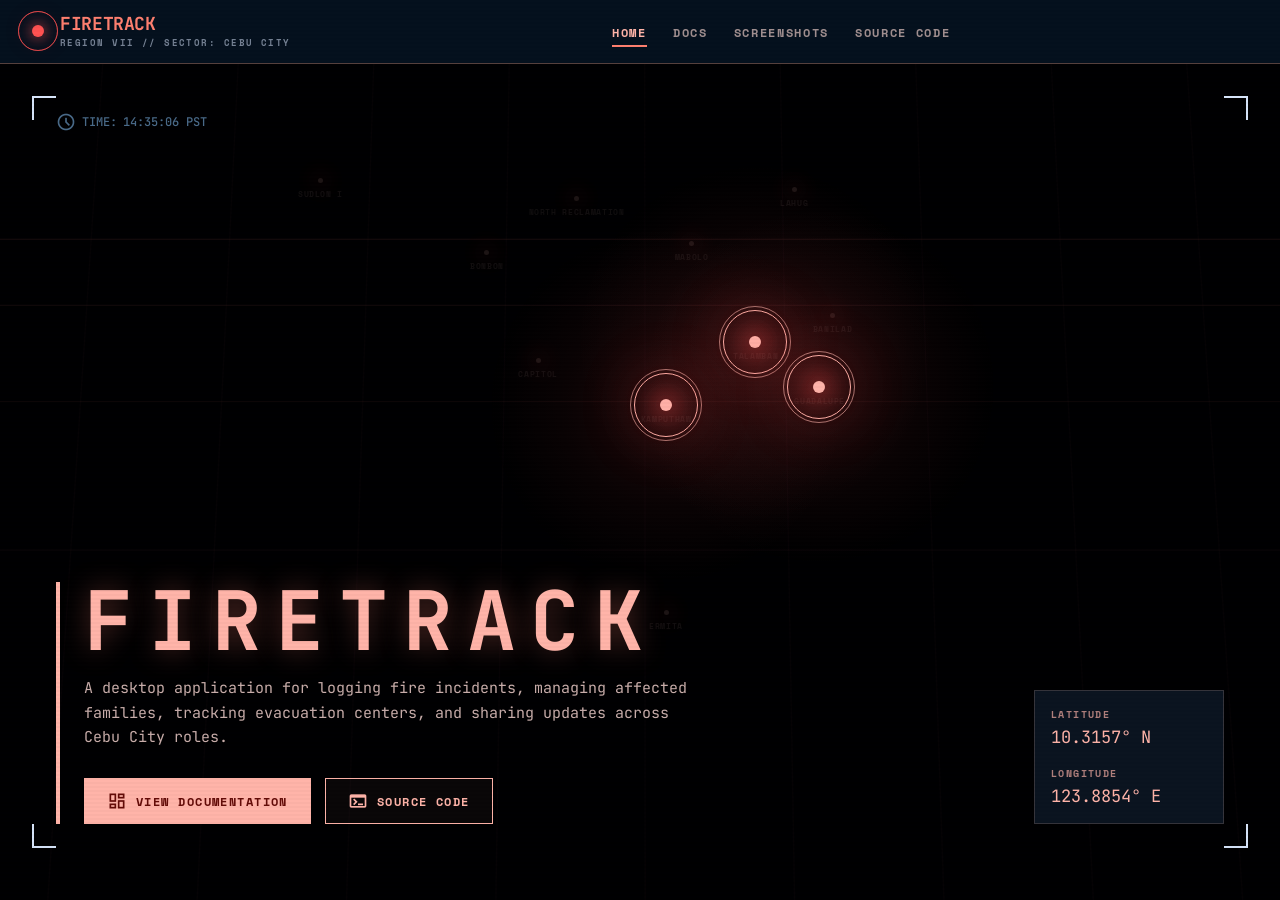
==== firetrackweb/index.html @ b8389106 "Initial commit" ====
<!DOCTYPE html>
<html lang="en" class="dark">
<head>
  <meta charset="UTF-8" />
  <meta name="viewport" content="width=device-width, initial-scale=1.0" />
  <title>FIRETRACK | Cebu-Fire Command</title>
  <link rel="preconnect" href="https://fonts.googleapis.com" />
  <link rel="preconnect" href="https://fonts.gstatic.com" crossorigin />
  <link href="https://fonts.googleapis.com/css2?family=JetBrains+Mono:wght@400;500;600;700&family=Space+Mono:wght@400;700&family=Material+Symbols+Outlined:wght,FILL@100..700,0..1&display=swap" rel="stylesheet" />
  <link rel="stylesheet" href="https://unpkg.com/leaflet@1.9.4/dist/leaflet.css" />
  <link rel="stylesheet" href="styles.css" />
</head>
<body>
  <div class="hud-grid" aria-hidden="true"></div>
  <div class="scan-texture" aria-hidden="true"></div>

  <header class="topbar">
    <a class="brand" href="#home" data-route="home" aria-label="FireTrack home">
      <span class="brand-mark" aria-hidden="true"></span>
      <span>
        <strong>FIRETRACK</strong>
        <small>REGION VII // SECTOR: CEBU CITY</small>
      </span>
    </a>

    <nav class="site-nav" aria-label="Primary navigation">
      <a href="#home" data-route="home">Home</a>
      <a href="#docs" data-route="docs">Docs</a>
      <a href="#screenshots" data-route="screenshots">Screenshots</a>
      <a href="#source" data-route="source">Source Code</a>
    </nav>

  </header>

  <main id="app" class="app-shell">
    <section id="home" class="page page-home" data-page="home" aria-labelledby="home-title">
      <div id="cebu-map" class="map-backdrop" aria-hidden="true"></div>
      <div class="map-wash" aria-hidden="true"></div>
      <div class="perspective-lines" aria-hidden="true"></div>

      <div class="corner-frame" aria-hidden="true">
        <span></span><span></span><span></span><span></span>
      </div>

      <div class="clock-panel">
        <p><span class="material-symbols-outlined">schedule</span> TIME: <span id="clock">--:--:-- PST</span></p>
      </div>

      <div class="coord-panel">
        <dl>
          <div><dt>Latitude</dt><dd>10.3157&deg; N</dd></div>
          <div><dt>Longitude</dt><dd>123.8854&deg; E</dd></div>
        </dl>
      </div>

      <div class="barangay-orbs" aria-hidden="true"></div>
      <div class="incident-orbs" aria-hidden="true"></div>

      <div class="home-copy">
        <h1 id="home-title">FIRETRACK</h1>
        <p>A desktop application for logging fire incidents, managing affected families, tracking evacuation centers, and sharing updates across Cebu City roles.</p>
        <div class="hero-actions">
          <a href="#docs" data-route="docs" class="primary-action"><span class="material-symbols-outlined">dashboard</span> View Documentation</a>
          <a href="#source" data-route="source" class="secondary-action"><span class="material-symbols-outlined">terminal</span> Source Code</a>
        </div>
      </div>
    </section>

    <section id="docs" class="page page-panel" data-page="docs" aria-labelledby="docs-title" hidden>
      <aside class="side-rail">
        <a href="#overview" class="docs-jump active">Project Overview</a>
        <a href="#getting-started" class="docs-jump">Getting Started</a>
        <a href="#architecture" class="docs-jump">Architecture</a>
        <a href="#diagrams" class="docs-jump">Diagrams</a>
        <a href="#how-things-work" class="docs-jump">How Things Work</a>
        <a href="#repositories" class="docs-jump">Repositories &amp; Services</a>
        <a href="#patterns" class="docs-jump">Programming Patterns</a>
        <a href="#database" class="docs-jump">Database Schema</a>
        <a href="#external-services" class="docs-jump">External Services</a>
        <a href="#roles" class="docs-jump">User Roles</a>
      </aside>

      <div class="content-scroll">
        <header class="page-title">
          <h2 id="docs-title">FireTrack System Docs</h2>
          <p>Developer documentation for the FireTrack desktop application, including setup, architecture, data flow, repositories, database tables, and user roles.</p>
        </header>

        <section class="doc-section" id="overview">
          <div class="section-label"><h3>01. Project Overview</h3></div>
          <div class="doc-copy">
            <p>FireTrack is a C# object-oriented desktop application built with WinUI 3 for fire incident management in Cebu City, Philippines.</p>
            <p>The project addresses three main problems: there is no centralized system for logging and tracking fire incidents across Cebu City barangays, relief distribution to affected families is difficult to coordinate across agencies, and BFP, DSWD, Barangay officials, and Citizens need one shared platform during an active fire emergency.</p>
            <p>FireTrack solves this by giving each operator type (BFP, DSWD, Barangay, Citizen, and Super Admin) its own role-specific dashboard and access controls. BFP logs fires and updates incident status, DSWD records affected families and relief distribution, Barangay users manage evacuation centers, and Citizens can report fires or message DSWD. All roles work from the same MySQL database.</p>
          </div>
        </section>

        <section class="doc-section" id="getting-started">
          <div class="section-label"><h3>02. Getting Started</h3></div>
          <div class="two-grid">
            <article class="doc-card">
              <h4>Prerequisites</h4>
              <ul>
                <li>Windows 10 or later, build 19041+</li>
                <li>Visual Studio 2022 with the Windows App SDK workload</li>
                <li>MySQL 8 running on localhost:3306 with user root and no password</li>
                <li>.NET 8 SDK</li>
              </ul>
            </article>
            <article class="doc-card">
              <h4>Setup</h4>
              <ol>
                <li>Clone or open the solution in Visual Studio.</li>
                <li>The MySQL database named <code>firetrack</code> is created automatically on first launch. No manual setup is needed.</li>
                <li>Build with <code>dotnet build -r win-x64</code>. Do not use plain <code>dotnet build</code>; it will fail.</li>
                <li>Run with Ctrl+F5 inside Visual Studio. Do not use F5 because it hangs with WebView2 and multiple windows.</li>
              </ol>
            </article>
          </div>
          <div class="doc-card login-card">
            <h4>Default Login</h4>
            <dl class="key-values">
              <div><dt>Email</dt><dd><code>admin@firetrack.com</code></dd></div>
              <div><dt>Password</dt><dd><code>admin</code></dd></div>
              <div><dt>Role</dt><dd>Super Admin</dd></div>
            </dl>
          </div>
        </section>

        <section class="doc-section" id="architecture">
          <div class="section-label"><h3>03. Architecture</h3></div>
          <div class="doc-copy">
            <p>FireTrack is a single desktop application with no separate backend or API. Everything runs in one process per session.</p>
          </div>
          <table class="doc-table">
            <thead>
              <tr><th>Layer</th><th>What it does</th></tr>
            </thead>
            <tbody>
              <tr><td>Views (.xaml + .xaml.cs)</td><td>UI pages for each role. Code-behind handles page events.</td></tr>
              <tr><td>ViewModels</td><td>MVVM is used only on the Login and Register pages through CommunityToolkit.Mvvm.</td></tr>
              <tr><td>Repositories</td><td>All database access. Queries use raw SQL through MySqlConnector.</td></tr>
              <tr><td>Models</td><td>Plain C# classes that map to database rows.</td></tr>
              <tr><td>Services</td><td>SessionManager is static and stores the logged-in user for the current process.</td></tr>
              <tr><td>Assets/Map</td><td>Leaflet.js HTML files loaded inside WebView2.</td></tr>
            </tbody>
          </table>
          <h4 class="subheading">App Flow</h4>
          <pre class="architecture"><code>App.xaml.cs -> OnLaunched()
  -> DatabaseHelper.InitializeDatabase()   // creates tables, seeds data
  -> MainWindow                            // hosts a Frame for navigation
       -> LoginPage -> LoadingPage -> [Role Dashboard]</code></pre>
          <p class="note">Multi-window behavior: each successful login starts a new background process through <code>LaunchBackgroundLoginWindow()</code>. Each open window has its own isolated <code>SessionManager</code>, so windows do not share session state.</p>
        </section>

        <section class="doc-section" id="diagrams">
          <div class="section-label"><h3>04. Diagrams</h3></div>
          <div class="diagram-grid">
            <article class="diagram-card">
              <div class="diagram-heading">
                <h4>Entity Relationship Diagram</h4>
                <a href="assets/diagrams/erd.pdf" target="_blank" rel="noopener">Open PDF</a>
              </div>
              <object class="diagram-frame" data="assets/diagrams/erd.pdf" type="application/pdf">
                <p>This browser cannot show the PDF inline. <a href="assets/diagrams/erd.pdf" target="_blank" rel="noopener">Open the ERD PDF</a>.</p>
              </object>
            </article>
            <article class="diagram-card">
              <div class="diagram-heading">
                <h4>Class Diagram</h4>
                <a href="assets/diagrams/class-diagram.pdf" target="_blank" rel="noopener">Open PDF</a>
              </div>
              <object class="diagram-frame" data="assets/diagrams/class-diagram.pdf" type="application/pdf">
                <p>This browser cannot show the PDF inline. <a href="assets/diagrams/class-diagram.pdf" target="_blank" rel="noopener">Open the class diagram PDF</a>.</p>
              </object>
            </article>
          </div>
        </section>

        <section class="doc-section" id="how-things-work">
          <div class="section-label"><h3>05. How Things Work</h3></div>
          <div class="doc-card-list">
            <article class="doc-card">
              <h4>Role Routing</h4>
              <p>After login, <code>App.xaml.cs</code> reads <code>SessionManager.Role</code> and navigates the main frame to the matching dashboard page. BFP goes to <code>BFPDashboardPage</code>, DSWD goes to <code>DSDWDashboardPage</code>, and the other roles follow the same pattern.</p>
            </article>
            <article class="doc-card">
              <h4>WebView2 and C# Bridge</h4>
              <p>The Leaflet maps run inside WebView2. JavaScript sends map events to C# with <code>window.chrome.webview.postMessage(JSON.stringify({ type: 'pin_dropped', lat, lng }))</code>. C# sends data back with <code>webView.CoreWebView2.PostWebMessageAsString(json)</code>.</p>
              <p>Message types include <code>map_ready</code>, <code>pin_dropped</code>, <code>enable_drop_mode</code>, <code>load_incidents</code>, <code>analysis_mode</code>, <code>brgy_selected</code>, and <code>request_delete_incident</code>.</p>
            </article>
            <article class="doc-card">
              <h4>Account Lockout</h4>
              <p>After 3 failed login attempts, the account is locked for 15 minutes through <code>LockedUntil</code> in the Users table. On each login attempt, the app checks <code>LockedUntil</code> against the current time. If the lock has expired, it resets <code>FailedAttempts</code> to 0.</p>
            </article>
            <article class="doc-card">
              <h4>Evacuation Occupancy</h4>
              <p>When a family is assigned to an evacuation center, <code>CurrentOccupancy</code> is increased by <code>MemberCount</code> inside a transaction. If the new total would exceed <code>Capacity</code>, the assignment is blocked and <code>IsFull</code> is set to true. Removing a family decreases the count again.</p>
            </article>
            <article class="doc-card">
              <h4>Repeat Displacement</h4>
              <p>When a new family is registered, <code>FamilyRepository.IsRepeatDisplaced()</code> checks whether the same <code>HeadName</code> already appears in past incidents. If yes, the new record stores <code>IsRepeatDisplaced</code> as 1.</p>
            </article>
            <article class="doc-card">
              <h4>Idempotent Schema Migration</h4>
              <p><code>MigrateEvacSchema()</code> runs every time the app launches and is safe to run again. It checks <code>INFORMATION_SCHEMA</code> before every <code>ALTER TABLE</code>, so it does not duplicate columns or tables.</p>
            </article>
          </div>
        </section>

        <section class="doc-section" id="repositories">
          <div class="section-label"><h3>06. Repositories &amp; Services</h3></div>
          <div class="doc-copy">
            <p>Each repository handles one table or domain. All repositories use raw SQL through MySqlConnector; the app does not use an ORM.</p>
          </div>
          <table class="doc-table">
            <thead>
              <tr><th>Repository</th><th>Responsibility</th></tr>
            </thead>
            <tbody>
              <tr><td>UserRepository</td><td>Authenticate with lockout, create users, delete users in a transaction, and hash passwords with SHA-256.</td></tr>
              <tr><td>IncidentRepository</td><td>Create, read, update, and delete incidents; update status; analyze severity by barangay.</td></tr>
              <tr><td>FamilyRepository</td><td>Register families, assign them to evacuation centers, and check repeat displacement.</td></tr>
              <tr><td>EvacuationCenterRepository</td><td>Create, update, and delete centers; update capacity and occupancy; handle cross-barangay center requests.</td></tr>
              <tr><td>ReliefRecordRepository</td><td>Log and retrieve relief distributions per family.</td></tr>
              <tr><td>BarangayRepository</td><td>Seed and retrieve the 80+ Cebu City barangays.</td></tr>
              <tr><td>CitizenReportRepository</td><td>Submit and retrieve citizen fire reports, including BFP verification.</td></tr>
              <tr><td>DSWDMessageRepository</td><td>Send, approve, and reject messages between citizens and DSWD.</td></tr>
              <tr><td>AuditLogRepository</td><td>Insert and retrieve timestamped action logs for admin review.</td></tr>
              <tr><td>CrossBarangayRequestRepository</td><td>Manage requests between barangays for shared evacuation centers.</td></tr>
            </tbody>
          </table>
        </section>

        <section class="doc-section" id="patterns">
          <div class="section-label"><h3>07. Programming Patterns</h3></div>
          <div class="doc-card-list">
            <article class="doc-card">
              <h4>Repository Pattern</h4>
              <p>All database access goes through repository classes. Views do not write SQL directly; they call repository methods. This keeps UI code cleaner and makes the data layer easier to replace or test.</p>
            </article>
            <article class="doc-card">
              <h4>MVVM, Used Partly</h4>
              <p>Only <code>LoginPage</code> and <code>RegisterPage</code> use full MVVM through CommunityToolkit.Mvvm, including <code>[RelayCommand]</code>, <code>[ObservableProperty]</code>, and <code>INotifyPropertyChanged</code>. Dashboard pages use code-behind because WebView2 events and multi-panel state were simpler to manage there.</p>
            </article>
            <article class="doc-card">
              <h4>Transactional Deletes</h4>
              <p>Deleting an incident or user is wrapped in a MySQL transaction. For an incident, the delete process removes relief records, DSWD messages, family evacuation assignments with occupancy rollback, families, and then the incident itself. If any step fails, the whole delete rolls back.</p>
            </article>
            <article class="doc-card">
              <h4>Lazy WebView2 Init</h4>
              <p>The Citizen dashboard initializes the WebView2 map only when the user first clicks the Map tab. This avoids extra startup time for users who never open the map.</p>
            </article>
          </div>
        </section>

        <section class="doc-section" id="database">
          <div class="section-label"><h3>08. Database Schema</h3></div>
          <div class="doc-copy">
            <p>The <code>firetrack</code> database tables used by the app are created automatically on first launch.</p>
          </div>
          <table class="doc-table schema-table">
            <thead>
              <tr><th>Table</th><th>Key Columns</th></tr>
            </thead>
            <tbody>
              <tr><td>Users</td><td>UserID, FullName, Role, Email, PasswordHash, IsActive, FailedAttempts, LockedUntil, AssignedBarangay</td></tr>
              <tr><td>Barangays</td><td>BarangayID, Name. Seeded with 80+ Cebu City barangays.</td></tr>
              <tr><td>Incidents</td><td>IncidentID, Barangay, Sitio, GPSLat, GPSLong, AlarmLevel (1-3), Status, DSDWStatus, RegisteredBy</td></tr>
              <tr><td>Families</td><td>FamilyID, IncidentID, HeadName, MemberCount, EvacuationCenterID, ReliefStatus, IsRepeatDisplaced</td></tr>
              <tr><td>Relief_Records</td><td>RecordID, FamilyID, AgencyName, ItemType, Quantity, DateDistributed</td></tr>
              <tr><td>Evacuation_Centers</td><td>CenterID, Name, Barangay, GPSLat, GPSLong, Capacity, CurrentOccupancy, IsFull, CenterType</td></tr>
              <tr><td>Audit_Logs</td><td>LogID, UserID, Action, TargetTable, TargetID, Reason, Timestamp</td></tr>
              <tr><td>Barangay_Chosen_Centers</td><td>Junction table for city centers that a barangay has opted into.</td></tr>
              <tr><td>Cross_Barangay_Requests</td><td>RequestID, RequesterBarangay, TargetCenterID, Status (Pending/Approved/Rejected)</td></tr>
              <tr><td>Citizen_Reports</td><td>ReportID, ReporterID, Address, Barangay, Status, IsVerified</td></tr>
              <tr><td>DSWD_Messages</td><td>MessageID, SenderID, IncidentID, Message, Status (Pending/Approved/Rejected)</td></tr>
            </tbody>
          </table>
        </section>

        <section class="doc-section" id="external-services">
          <div class="section-label"><h3>09. External Services</h3></div>
          <table class="doc-table">
            <thead>
              <tr><th>Service</th><th>Role</th></tr>
            </thead>
            <tbody>
              <tr><td>Leaflet.js 1.9.4</td><td>JavaScript library that renders the interactive maps inside WebView2.</td></tr>
              <tr><td>CartoDB Dark Tiles</td><td>Tile server that provides the dark map background: <code>https://{s}.basemaps.cartocdn.com/dark_all/{z}/{x}/{y}{r}.png</code>.</td></tr>
              <tr><td>OpenStreetMap</td><td>Underlying map data used by the CartoDB tile layer.</td></tr>
              <tr><td>Microsoft WebView2</td><td>Edge-based browser engine embedded in WinUI 3 that loads and runs the Leaflet HTML map files.</td></tr>
            </tbody>
          </table>
        </section>

        <section class="doc-section" id="roles">
          <div class="section-label"><h3>10. User Roles</h3></div>
          <div class="doc-card-list">
            <article class="doc-card">
              <h4>Super Admin</h4>
              <p>Full system view. Manages all user accounts, handles lockouts and deactivation, and views the complete audit trail. This account cannot be deleted by any other user.</p>
            </article>
            <article class="doc-card">
              <h4>BFP (Bureau of Fire Protection)</h4>
              <p>Logs fire incidents with GPS by dropping a pin on the Leaflet map, sets alarm levels 1-3, updates incident status from Active to Under Control to Fire Out, views charts per barangay, and reviews citizen fire reports.</p>
            </article>
            <article class="doc-card">
              <h4>DSWD (Dept. of Social Welfare and Development)</h4>
              <p>Registers affected families to incidents, manages relief distribution records, tracks DSWD status per incident, and handles citizen messages requesting assistance.</p>
            </article>
            <article class="doc-card">
              <h4>Barangay Ops</h4>
              <p>Manages local evacuation centers, assigns families to centers, sends cross-barangay requests to use neighboring centers, and views the evacuation map.</p>
            </article>
            <article class="doc-card">
              <h4>Citizen</h4>
              <p>Browses the incident feed filtered by status, sees which incidents affect their barangay, reports fires, checks relief distribution records, and sends messages to DSWD from the incident detail panel.</p>
            </article>
          </div>
        </section>
      </div>
    </section>

    <section id="screenshots" class="page page-panel" data-page="screenshots" aria-labelledby="screenshots-title" hidden>
      <div class="content-scroll">
        <header class="page-title compact-title">
          <h2 id="screenshots-title">Output Screenshots</h2>
          <div class="filters" aria-label="Screenshot filters">
            <button class="active" type="button" data-filter="ALL">All</button>
            <button type="button" data-filter="LOGIN">Login</button>
            <button type="button" data-filter="SUPER ADMIN">Super Admin</button>
            <button type="button" data-filter="BFP">BFP</button>
            <button type="button" data-filter="DSWD">DSWD</button>
            <button type="button" data-filter="BARANGAY">Barangay</button>
            <button type="button" data-filter="CITIZEN">Citizen</button>
          </div>
        </header>

        <div class="screenshot-grid" id="screenshot-grid"></div>
      </div>
    </section>

    <section id="source" class="page page-source" data-page="source" aria-labelledby="source-title" hidden>
      <aside class="file-tree">
        <div class="explorer-title">Explorer</div>
        <button class="tree-row root is-open" id="source-root-toggle" type="button"><span class="material-symbols-outlined folder-arrow">keyboard_arrow_down</span><span class="material-symbols-outlined folder-icon">folder_open</span><span>CPE262_FINAL_PROJECT</span></button>
        <div id="source-tree" class="source-tree" aria-label="Project source files"></div>
      </aside>

      <section class="code-viewer">
        <div class="breadcrumbs" id="code-breadcrumbs">CPE262_FINAL_PROJECT</div>
        <div class="metrics source-metrics">
          <span>LINES: <b id="metric-lines">0</b></span>
        </div>
        <div class="code-wrap" aria-labelledby="source-title">
          <h2 id="source-title" class="sr-only">Source Code</h2>
          <div id="code-panels" class="code-panels"></div>
        </div>
      </section>
    </section>
  </main>

  <div class="lightbox" id="screenshot-lightbox" aria-hidden="true">
    <button class="lightbox-close" type="button" aria-label="Close screenshot preview">&times;</button>
    <img id="lightbox-image" src="" alt="" />
    <div class="lightbox-caption">
      <span id="lightbox-role"></span>
      <h3 id="lightbox-title"></h3>
    </div>
  </div>

  <script src="https://unpkg.com/leaflet@1.9.4/dist/leaflet.js"></script>
  <script src="source-data.js"></script>
  <script src="script.js"></script>
</body>
</html>
---- firetrackweb/styles.css ----
:root {
  --bg: #061423;
  --bg-deep: #020f1e;
  --surface: #132030;
  --surface-low: #0f1c2c;
  --surface-high: #1e2b3b;
  --surface-higher: #283646;
  --line: #57423f;
  --line-soft: rgba(165, 139, 135, 0.28);
  --text: #d6e4f9;
  --muted: #dec0bc;
  --primary: #ffb4a9;
  --primary-hot: #ff8070;
  --danger: #a00118;
  --danger-soft: #ffb4ab;
  --green: #78dc77;
  --mono: "JetBrains Mono", monospace;
  --caps: "Space Mono", monospace;
}

* {
  box-sizing: border-box;
}

html,
body {
  min-height: 100%;
}

body {
  margin: 0;
  overflow: hidden;
  background: var(--bg);
  color: var(--text);
  font-family: var(--mono);
  selection-color: #640c08;
  selection-background: var(--primary);
}

a {
  color: inherit;
  text-decoration: none;
}

button {
  border: 0;
  color: inherit;
  font: inherit;
  cursor: pointer;
}

.material-symbols-outlined {
  font-size: 20px;
  font-variation-settings: "FILL" 0, "wght" 400, "GRAD" 0, "opsz" 24;
  line-height: 1;
}

.sr-only {
  position: absolute;
  width: 1px;
  height: 1px;
  padding: 0;
  margin: -1px;
  overflow: hidden;
  clip: rect(0, 0, 0, 0);
  white-space: nowrap;
  border: 0;
}

.hud-grid {
  position: fixed;
  inset: 0;
  z-index: 1;
  pointer-events: none;
  opacity: .12;
  background-image:
    linear-gradient(to right, #2a3f52 1px, transparent 1px),
    linear-gradient(to bottom, #2a3f52 1px, transparent 1px);
  background-size: 32px 32px;
}

.scan-texture {
  position: fixed;
  inset: 0;
  z-index: 90;
  pointer-events: none;
  opacity: .08;
  background:
    linear-gradient(rgba(18, 16, 16, 0) 50%, rgba(0, 0, 0, .25) 50%),
    linear-gradient(90deg, rgba(255, 0, 0, .05), rgba(0, 255, 0, .015), rgba(0, 0, 255, .05));
  background-size: 100% 4px, 3px 100%;
}

.topbar {
  position: fixed;
  inset: 0 0 auto 0;
  height: 64px;
  z-index: 70;
  display: flex;
  align-items: center;
  justify-content: space-between;
  gap: 24px;
  padding: 0 32px;
  border-bottom: 1px solid var(--line);
  background: rgba(6, 20, 35, .86);
  backdrop-filter: blur(18px);
}

.brand {
  display: flex;
  align-items: center;
  gap: 16px;
  min-width: 220px;
}

.brand-mark {
  position: relative;
  display: block;
  width: 12px;
  height: 12px;
  border: 0;
  border-radius: 50%;
  background: #ff5252;
  color: transparent;
  box-shadow: 0 0 14px rgba(255, 82, 82, .86), 0 0 28px rgba(255, 82, 82, .38);
  animation: pulse 2s ease-in-out infinite;
}

.brand-mark::before,
.brand-mark::after {
  content: "";
  position: absolute;
  inset: -14px;
  border: 1px solid rgba(255, 82, 82, .62);
  border-radius: 50%;
  pointer-events: none;
  animation: sonar 3s cubic-bezier(0, .45, .55, 1) infinite;
}

.brand-mark::after {
  animation-delay: 1s;
}

.brand strong {
  display: block;
  color: var(--primary-hot);
  font-size: 18px;
  line-height: 1.1;
  letter-spacing: -.02em;
}

.brand small {
  display: block;
  margin-top: 3px;
  color: rgba(214, 228, 249, .54);
  font: 700 9px var(--caps);
  letter-spacing: .16em;
}

.site-nav {
  display: flex;
  align-items: center;
  justify-content: center;
  gap: 26px;
  flex: 1;
  min-width: 360px;
  font: 700 12px/1 var(--caps);
  letter-spacing: .14em;
  text-transform: uppercase;
}

.site-nav a {
  position: relative;
  padding: 25px 0 22px;
  color: rgba(222, 192, 188, .72);
  transition: color .2s ease;
}

.site-nav a::after {
  content: "";
  position: absolute;
  right: 0;
  bottom: 14px;
  left: 0;
  height: 2px;
  transform: scaleX(0);
  transform-origin: center;
  background: var(--primary-hot);
  transition: transform .25s ease;
}

.site-nav a:hover,
.site-nav a.active {
  color: var(--primary);
}

.site-nav a.active::after {
  transform: scaleX(1);
}

.app-shell {
  position: relative;
  z-index: 10;
  width: 100vw;
  height: 100vh;
  transition: opacity .24s ease, transform .24s ease, filter .24s ease;
}

.app-shell.is-exiting {
  opacity: 0;
  transform: translateY(10px);
  filter: blur(4px);
}

.app-shell.is-entering {
  animation: page-in .36s ease both;
}

.page {
  position: absolute;
  inset: 0;
  min-height: 100vh;
}

.page[hidden] {
  display: none !important;
}

.page-home {
  overflow: hidden;
}

.map-backdrop,
.map-wash,
.perspective-lines,
.barangay-orbs,
.incident-orbs {
  position: absolute;
  inset: 0;
}

.map-backdrop {
  z-index: 0;
  background: var(--bg-deep);
  filter: grayscale(.35) saturate(.78) contrast(1.18) brightness(.58);
  pointer-events: none;
}

.map-backdrop .leaflet-control-container {
  display: none;
}

.leaflet-fire-marker {
  width: 18px !important;
  height: 18px !important;
  border-radius: 50%;
  background: rgba(160, 1, 24, .28);
}

.leaflet-fire-marker::before {
  content: "";
  position: absolute;
  inset: -10px;
  border: 1px solid rgba(255, 180, 171, .7);
  border-radius: 50%;
  animation: sonar 2.7s ease-out infinite;
}

.leaflet-fire-marker span {
  position: absolute;
  inset: 5px;
  border-radius: 50%;
  background: var(--danger-soft);
  box-shadow: 0 0 18px rgba(255, 82, 82, .88);
}

.map-wash {
  z-index: 2;
  background: rgba(13, 27, 42, 0);
  pointer-events: none;
}

.perspective-lines {
  z-index: 3;
  pointer-events: none;
  opacity: .28;
  background:
    linear-gradient(to bottom, transparent 28%, rgba(255, 128, 112, .34) 28% 28.1%, transparent 28.1%),
    linear-gradient(to bottom, transparent 35%, rgba(255, 128, 112, .24) 35% 35.1%, transparent 35.1%),
    linear-gradient(to bottom, transparent 45%, rgba(255, 128, 112, .18) 45% 45.1%, transparent 45.1%),
    linear-gradient(to bottom, transparent 60%, rgba(255, 128, 112, .14) 60% 60.1%, transparent 60.1%),
    repeating-linear-gradient(90deg, transparent 0 10vw, rgba(255, 128, 112, .08) 10vw calc(10vw + 1px));
  transform: perspective(900px) rotateX(6deg) scale(1.1);
}

.corner-frame {
  position: fixed;
  inset: 0;
  z-index: 45;
  pointer-events: none;
}

.corner-frame span {
  position: absolute;
  width: 24px;
  height: 24px;
  border-color: rgba(255, 180, 169, .45);
}

.corner-frame span:nth-child(1) { top: 96px; left: 32px; border-top: 2px solid; border-left: 2px solid; }
.corner-frame span:nth-child(2) { top: 96px; right: 32px; border-top: 2px solid; border-right: 2px solid; }
.corner-frame span:nth-child(3) { bottom: 52px; left: 32px; border-bottom: 2px solid; border-left: 2px solid; }
.corner-frame span:nth-child(4) { bottom: 52px; right: 32px; border-bottom: 2px solid; border-right: 2px solid; }

.clock-panel {
  position: absolute;
  top: 112px;
  left: 56px;
  z-index: 8;
  color: #4a6b8a;
  font: 500 12px var(--mono);
}

.clock-panel p {
  display: flex;
  align-items: center;
  gap: 6px;
  margin: 0 0 4px;
}

.clock-panel p + p {
  color: rgba(74, 107, 138, .7);
  font-size: 10px;
}

.coord-panel {
  position: absolute;
  right: 56px;
  bottom: 76px;
  z-index: 8;
  width: 190px;
  border: 1px solid var(--line-soft);
  background: rgba(15, 28, 44, .74);
  backdrop-filter: blur(14px);
}

.coord-panel dl {
  margin: 0;
  padding: 16px;
}

.coord-panel div + div {
  margin-top: 18px;
}

.coord-panel dt,
.section-label span,
.page-title span,
.data-card span,
.stack-card span {
  color: rgba(255, 180, 169, .68);
  font: 700 10px var(--caps);
  letter-spacing: .14em;
  text-transform: uppercase;
}

.coord-panel dd {
  margin: 4px 0 0;
  color: var(--primary);
  font-size: 17px;
}

.barangay-orbs,
.incident-orbs {
  overflow: hidden;
  clip-path: inset(96px 32px 52px 32px);
  pointer-events: none;
}

.barangay-orbs {
  z-index: 4;
}

.barangay-dot {
  position: absolute;
  top: var(--y);
  left: var(--x);
  width: 5px;
  height: 5px;
  transform: translate(-2px, -2px);
  border-radius: 50%;
  background: rgba(255, 180, 171, .36);
  box-shadow: 0 0 20px 10px rgba(255, 82, 82, .12);
  opacity: .32;
  animation: soft-breathe 4.4s ease-in-out infinite;
  animation-delay: var(--delay);
}

.barangay-dot span {
  position: absolute;
  top: 10px;
  left: 50%;
  transform: translateX(-50%);
  color: rgba(222, 192, 188, .24);
  font: 700 8px var(--caps);
  letter-spacing: .08em;
  text-transform: uppercase;
  white-space: nowrap;
}

.incident-orbs {
  z-index: 5;
}

.incident {
  position: absolute;
  top: var(--y);
  left: var(--x);
  width: 360px;
  height: 360px;
  border-radius: 50%;
  background: radial-gradient(circle, rgba(255, 82, 82, .12) 0%, rgba(255, 82, 82, .04) 40%, transparent 70%);
  opacity: 0;
  transform: translate(-50%, -50%) scale(.72);
  transition: opacity 1s ease, transform 1s ease;
}

.incident.is-visible {
  opacity: 1;
  transform: translate(-50%, -50%) scale(1);
}

.incident::before {
  content: "";
  position: absolute;
  inset: 148px;
  border: 1px solid var(--danger-soft);
  border-radius: 50%;
  animation: active-sonar 3s cubic-bezier(0, .45, .55, 1) infinite;
  animation-delay: var(--delay);
}

.incident::after {
  content: "";
  position: absolute;
  inset: 144px;
  border: 1px solid rgba(255, 180, 171, .62);
  border-radius: 50%;
  animation: active-sonar 3s cubic-bezier(0, .45, .55, 1) infinite;
  animation-delay: calc(var(--delay) + 1s);
}

.incident b {
  position: absolute;
  top: 50%;
  left: 50%;
  width: 12px;
  height: 12px;
  transform: translate(-50%, -50%);
  border-radius: 50%;
  background: var(--danger-soft);
  box-shadow: 0 0 25px 10px rgba(255, 82, 82, .3), 0 0 60px 30px rgba(255, 82, 82, .1);
  animation: core-pulse 2s ease-in-out infinite;
}

.home-copy {
  position: absolute;
  bottom: 76px;
  left: 56px;
  z-index: 9;
  width: min(720px, calc(100vw - 112px));
  padding-left: 24px;
  border-left: 4px solid var(--primary);
}

.home-copy h1 {
  margin: 0 0 16px;
  color: var(--primary);
  font-size: clamp(44px, 7vw, 82px);
  line-height: .95;
  letter-spacing: .18em;
  white-space: nowrap;
  text-shadow: 0 0 28px rgba(255, 128, 112, .34);
}

.home-copy p {
  max-width: 610px;
  margin: 0;
  color: rgba(222, 192, 188, .9);
  font-size: 15px;
  line-height: 1.65;
}

.hero-actions {
  display: flex;
  flex-wrap: wrap;
  gap: 14px;
  margin-top: 28px;
}

.primary-action,
.secondary-action {
  display: inline-flex;
  align-items: center;
  gap: 9px;
  min-height: 46px;
  padding: 0 22px;
  border: 1px solid var(--primary);
  font: 700 12px var(--caps);
  letter-spacing: .12em;
  text-transform: uppercase;
  transition: transform .15s ease, background .2s ease, color .2s ease;
}

.primary-action {
  background: var(--primary);
  color: #640c08;
}

.secondary-action {
  background: rgba(255, 180, 169, .04);
  color: var(--primary);
}

.primary-action:hover,
.secondary-action:hover {
  transform: translateY(-2px);
}

.page-panel,
.page-source {
  display: flex;
  padding-top: 64px;
  background: rgba(6, 20, 35, .96);
}

.side-rail,
.file-tree {
  position: relative;
  z-index: 2;
  width: 260px;
  min-width: 260px;
  height: calc(100vh - 64px);
  display: flex;
  flex-direction: column;
  border-right: 1px solid var(--line);
  background: rgba(15, 28, 44, .94);
}

.side-rail {
  padding-top: 18px;
}

.operator {
  padding: 24px;
  border-bottom: 1px solid var(--line);
}

.operator strong {
  display: block;
  color: var(--primary-hot);
  font: 700 12px var(--caps);
  letter-spacing: .14em;
}

.operator span {
  display: block;
  margin-top: 4px;
  color: rgba(222, 192, 188, .66);
  font-size: 10px;
  letter-spacing: .18em;
}

.side-rail a {
  display: flex;
  align-items: center;
  gap: 0;
  padding: 15px 22px;
  color: rgba(222, 192, 188, .74);
  font: 700 12px var(--caps);
  letter-spacing: .08em;
  line-height: 1.35;
  text-transform: uppercase;
  transition: background .2s ease, color .2s ease;
}

.side-rail a:hover,
.side-rail a.active {
  background: rgba(160, 1, 24, .32);
  color: var(--danger-soft);
}

.side-rail a.active {
  border-left: 4px solid var(--primary-hot);
  padding-left: 18px;
}

.side-rail button {
  margin: auto 16px 18px;
  padding: 14px;
  background: var(--danger);
  color: var(--danger-soft);
  font: 700 11px var(--caps);
  letter-spacing: .13em;
  text-transform: uppercase;
}

.content-scroll {
  position: relative;
  z-index: 2;
  flex: 1;
  height: calc(100vh - 64px);
  overflow: auto;
  padding: 46px 32px 78px;
}

.content-scroll::-webkit-scrollbar,
.code-wrap::-webkit-scrollbar {
  width: 6px;
  height: 6px;
}

.content-scroll::-webkit-scrollbar-thumb,
.code-wrap::-webkit-scrollbar-thumb {
  background: var(--line);
}

.page-title {
  display: grid;
  gap: 12px;
  margin: 0 auto 44px;
  max-width: 1120px;
  padding-bottom: 28px;
  border-bottom: 1px solid var(--line);
}

.page-title h2 {
  margin: 0;
  color: var(--text);
  font-size: clamp(28px, 4vw, 42px);
  line-height: 1.1;
  text-transform: uppercase;
}

.page-title p {
  max-width: 720px;
  margin: 0;
  color: rgba(222, 192, 188, .78);
  font-size: 16px;
  line-height: 1.55;
}

.doc-section,
.mini-map-section {
  max-width: 1120px;
  margin: 0 auto 56px;
}

.section-label {
  display: flex;
  align-items: center;
  gap: 22px;
  margin-bottom: 20px;
}

.section-label::after {
  content: "";
  flex: 1;
  height: 1px;
  background: rgba(165, 139, 135, .24);
}

.section-label h3 {
  margin: 0;
  color: var(--primary);
  font-size: 22px;
  letter-spacing: .09em;
  text-transform: uppercase;
}

.two-grid,
.three-grid,
.status-grid {
  display: grid;
  gap: 18px;
}

.two-grid {
  grid-template-columns: repeat(2, minmax(0, 1fr));
}

.three-grid {
  grid-template-columns: repeat(3, minmax(0, 1fr));
}

.data-card,
.stack-card,
.status-grid div,
.screen-card,
.mini-map-section {
  border: 1px solid var(--line);
  background: rgba(19, 32, 48, .86);
}

.data-card,
.stack-card {
  position: relative;
  padding: 22px;
}

.doc-copy {
  display: grid;
  gap: 14px;
  color: rgba(222, 192, 188, .84);
  font-size: 15px;
  line-height: 1.7;
}

.doc-copy p {
  margin: 0;
}

.doc-card,
.doc-table,
.diagram-card {
  border: 1px solid var(--line);
  background: rgba(19, 32, 48, .86);
}

.doc-card {
  padding: 22px;
}

.doc-card-list {
  display: grid;
  gap: 18px;
}

.doc-card h4,
.subheading {
  margin: 0 0 12px;
  color: var(--text);
  font-size: 17px;
  text-transform: uppercase;
}

.doc-card p {
  margin: 0;
  color: rgba(222, 192, 188, .8);
  font-size: 14px;
  line-height: 1.65;
}

.doc-card p + p {
  margin-top: 12px;
}

.doc-card ul,
.doc-card ol {
  margin: 0;
  padding-left: 20px;
  color: rgba(222, 192, 188, .82);
  font-size: 14px;
  line-height: 1.65;
}

.doc-card li + li {
  margin-top: 8px;
}

.login-card {
  margin-top: 18px;
}

.key-values {
  display: grid;
  gap: 12px;
  margin: 0;
}

.key-values div {
  display: grid;
  grid-template-columns: 110px minmax(0, 1fr);
  gap: 14px;
}

.key-values dt {
  color: rgba(222, 192, 188, .64);
  font: 700 11px var(--caps);
  text-transform: uppercase;
}

.key-values dd {
  margin: 0;
  color: var(--text);
}

.doc-table {
  width: 100%;
  border-collapse: collapse;
  color: rgba(222, 192, 188, .82);
  font-size: 13px;
  line-height: 1.55;
}

.doc-table th,
.doc-table td {
  padding: 14px 16px;
  border-bottom: 1px solid rgba(165, 139, 135, .2);
  text-align: left;
  vertical-align: top;
}

.doc-table tr:last-child td {
  border-bottom: 0;
}

.doc-table th {
  color: var(--primary);
  font: 700 11px var(--caps);
  letter-spacing: .1em;
  text-transform: uppercase;
}

.doc-table td:first-child {
  width: 260px;
  color: var(--text);
  font-weight: 700;
}

.doc-table code {
  overflow-wrap: anywhere;
}

.schema-table td:first-child {
  width: 230px;
}

.doc-section > .doc-copy + .doc-table,
.doc-section > .doc-copy + .doc-card,
.doc-section > .doc-copy + .two-grid,
.doc-section > .doc-table + .subheading,
.doc-section > .architecture + .note {
  margin-top: 18px;
}

.diagram-grid {
  display: grid;
  gap: 18px;
}

.diagram-card {
  padding: 18px;
}

.diagram-heading {
  display: flex;
  align-items: center;
  justify-content: space-between;
  gap: 16px;
  margin-bottom: 14px;
}

.diagram-heading h4 {
  margin: 0;
  color: var(--text);
  font-size: 17px;
  text-transform: uppercase;
}

.diagram-heading a {
  flex: 0 0 auto;
  color: var(--primary);
  font: 700 11px var(--caps);
  text-transform: uppercase;
}

.diagram-frame {
  display: block;
  width: 100%;
  height: min(72vh, 680px);
  min-height: 420px;
  border: 1px solid rgba(165, 139, 135, .28);
  background: rgba(2, 15, 30, .9);
}

.diagram-frame p {
  margin: 18px;
  color: rgba(222, 192, 188, .82);
  font-size: 14px;
}

code {
  color: var(--primary);
  font-family: var(--mono);
}

.data-card::before {
  content: "";
  position: absolute;
  inset: 0 auto 0 0;
  width: 4px;
}

.accent-red::before {
  background: var(--primary-hot);
}

.accent-green::before {
  background: var(--green);
}

.data-card h4,
.stack-card h4,
.screen-card h3 {
  margin: 12px 0 10px;
  color: var(--text);
  font-size: 18px;
  text-transform: uppercase;
}

.data-card p,
.stack-card p,
.screen-card p {
  margin: 0;
  color: rgba(222, 192, 188, .78);
  font-size: 13px;
  line-height: 1.55;
}

.stack-card {
  min-height: 212px;
  display: flex;
  flex-direction: column;
}

.stack-card b {
  align-self: flex-end;
  margin-top: auto;
  padding: 4px 7px;
  border: 1px solid var(--line);
  color: var(--primary);
  font: 700 10px var(--caps);
}

.architecture {
  margin: 0;
  overflow-x: auto;
  padding: 26px;
  border: 1px solid var(--line);
  background: rgba(2, 15, 30, .9);
  color: var(--green);
  font: 500 13px/1.45 var(--mono);
}

.note {
  display: flex;
  align-items: center;
  gap: 12px;
  margin: 16px 0 0;
  padding: 14px;
  border: 1px solid var(--line);
  background: rgba(15, 28, 44, .9);
  color: rgba(222, 192, 188, .82);
  font-size: 13px;
}

.status-grid {
  grid-template-columns: repeat(4, minmax(0, 1fr));
}

.status-grid div {
  padding: 14px;
}

.status-grid span {
  display: block;
  color: rgba(222, 192, 188, .62);
  font: 700 10px var(--caps);
  text-transform: uppercase;
}

.status-grid b {
  display: block;
  margin-top: 6px;
  color: var(--primary);
  font-size: 18px;
  font-weight: 500;
}

.compact-title {
  grid-template-columns: minmax(0, 1fr) auto;
  align-items: end;
}

.compact-title span {
  grid-column: 1 / -1;
}

.filters {
  display: flex;
  gap: 8px;
  flex-wrap: wrap;
}

.filters button {
  min-height: 30px;
  padding: 0 14px;
  border: 1px solid var(--line);
  background: transparent;
  color: rgba(222, 192, 188, .75);
  font: 700 10px var(--caps);
  text-transform: uppercase;
  transition: background .2s ease, color .2s ease;
}

.filters button:hover,
.filters button.active {
  background: var(--primary-hot);
  color: #741812;
}

.screenshot-grid {
  max-width: 1120px;
  margin: 0 auto 52px;
}

.screenshot-role-group {
  margin-bottom: 28px;
}

.screenshot-role-group.hidden {
  display: none;
}

.screenshot-grid.all-mode .screenshot-role-group {
  padding: 18px;
  border: 1px solid rgba(255, 128, 112, .28);
  background: rgba(15, 28, 44, .54);
}

.screenshot-role-heading {
  display: none;
}

.screenshot-grid.all-mode .screenshot-role-heading {
  display: flex;
  align-items: center;
  gap: 16px;
  margin-bottom: 18px;
}

.screenshot-role-heading::after {
  content: "";
  flex: 1;
  height: 1px;
  background: rgba(255, 128, 112, .28);
}

.screenshot-role-heading h3 {
  margin: 0;
  color: var(--primary);
  font-size: 18px;
  letter-spacing: .1em;
  text-transform: uppercase;
}

.screenshot-role-heading span {
  order: 3;
  color: rgba(222, 192, 188, .62);
  font: 700 10px var(--caps);
  text-transform: uppercase;
}

.screenshot-role-grid {
  display: grid;
  grid-template-columns: repeat(3, minmax(0, 1fr));
  gap: 20px;
}

.screen-card {
  position: relative;
  display: flex;
  flex-direction: column;
  width: 100%;
  height: 282px;
  padding: 12px;
  text-align: left;
  transition: transform .2s ease, border-color .2s ease;
}

.screen-card:hover {
  transform: translateY(-3px);
  border-color: var(--primary-hot);
}

.screen-card.hidden {
  display: none;
}

.screen-card.line-start {
  grid-column-start: 1;
}

.screen-card.has-next::after {
  content: "\2192";
  position: absolute;
  top: 50%;
  right: -18px;
  z-index: 4;
  display: grid;
  place-items: center;
  width: 16px;
  height: 16px;
  transform: translateY(-50%);
  color: var(--primary-hot);
  font: 700 17px/1 var(--caps);
  text-shadow: 0 0 10px rgba(255, 128, 112, .45);
  pointer-events: none;
}

.screen-card img {
  display: block;
  width: 100%;
  height: 188px;
  flex: 0 0 188px;
  object-fit: cover;
  border: 1px solid rgba(255, 128, 112, .22);
  background: rgba(2, 15, 30, .88);
}

.screen-card > span {
  display: block;
  margin-top: 12px;
  color: var(--primary-hot);
  font: 700 10px var(--caps);
  text-transform: uppercase;
}

.screen-card h3 {
  display: -webkit-box;
  flex: 1;
  margin: 7px 0 2px;
  overflow: hidden;
  color: var(--text);
  font-size: 17px;
  line-height: 1.22;
  -webkit-box-orient: vertical;
  -webkit-line-clamp: 2;
}

.lightbox {
  position: fixed;
  inset: 0;
  z-index: 120;
  display: none;
  place-items: center;
  padding: 72px 32px 32px;
  background: rgba(2, 15, 30, .94);
}

.lightbox.open {
  display: grid;
}

.lightbox img {
  max-width: min(1180px, 100%);
  max-height: calc(100vh - 170px);
  object-fit: contain;
  border: 1px solid rgba(255, 128, 112, .32);
  background: rgba(6, 20, 35, .9);
  box-shadow: 0 24px 70px rgba(0, 0, 0, .45);
}

.lightbox-close {
  position: absolute;
  top: 20px;
  right: 26px;
  display: grid;
  place-items: center;
  width: 42px;
  height: 42px;
  border: 1px solid var(--line);
  background: rgba(19, 32, 48, .92);
  color: var(--primary);
  font-size: 30px;
  line-height: 1;
}

.lightbox-caption {
  width: min(1180px, 100%);
  margin-top: 14px;
}

.lightbox-caption span {
  color: var(--primary-hot);
  font: 700 10px var(--caps);
  text-transform: uppercase;
}

.lightbox-caption h3 {
  margin: 5px 0 0;
  color: var(--text);
  font-size: 20px;
  text-transform: uppercase;
}

.mini-map-section {
  padding: 22px;
}

.mini-map {
  position: relative;
  min-height: 380px;
  overflow: hidden;
  border: 1px solid var(--line);
  background: #07111f;
}

.map-texture {
  position: absolute;
  inset: 0;
  opacity: .65;
  background:
    radial-gradient(circle at 30% 43%, rgba(160, 1, 24, .45), transparent 7%),
    radial-gradient(circle at 66% 58%, rgba(160, 1, 24, .45), transparent 9%),
    radial-gradient(circle at 46% 76%, rgba(160, 1, 24, .32), transparent 6%),
    repeating-linear-gradient(22deg, rgba(214, 228, 249, .12) 0 1px, transparent 1px 26px),
    repeating-linear-gradient(112deg, rgba(214, 228, 249, .08) 0 1px, transparent 1px 32px),
    linear-gradient(135deg, #061423, #1e2b3b);
}

.fire-dot {
  position: absolute;
  color: var(--text);
  font: 500 9px var(--mono);
  padding: 5px 7px;
  border: 1px solid var(--line);
  background: rgba(6, 20, 35, .88);
}

.fire-dot::before {
  content: "";
  position: absolute;
  top: -14px;
  left: -14px;
  width: 28px;
  height: 28px;
  border-radius: 50%;
  background: rgba(160, 1, 24, .4);
  animation: ping 1.8s ease-out infinite;
}

.dot-a { top: 40%; left: 30%; }
.dot-b { top: 60%; left: 65%; }
.dot-c { top: 76%; left: 46%; }

.legend {
  position: absolute;
  top: 24px;
  right: 24px;
  padding: 14px;
  border: 1px solid var(--line);
  background: rgba(2, 15, 30, .84);
  backdrop-filter: blur(10px);
}

.legend p {
  display: flex;
  align-items: center;
  gap: 10px;
  margin: 0 0 9px;
  color: var(--text);
  font: 500 10px var(--mono);
  text-transform: uppercase;
}

.legend p:last-child {
  margin-bottom: 0;
}

.legend i {
  width: 11px;
  height: 11px;
  border: 1px solid var(--line);
}

.legend .red { border: 0; background: var(--danger); }
.legend .green { border: 0; background: var(--green); }

.avatar-card {
  display: grid;
  grid-template-columns: 40px 1fr;
  gap: 10px 12px;
  align-items: center;
}

.avatar-card span {
  grid-column: 2;
}

.avatar,
.tree-footer .avatar {
  display: grid;
  place-items: center;
  width: 40px;
  height: 40px;
  border: 1px solid var(--primary-hot);
  background:
    radial-gradient(circle at 35% 30%, rgba(255, 180, 169, .6), transparent 18%),
    linear-gradient(135deg, #283646, #061423 70%);
  color: var(--primary);
  font: 700 11px var(--caps);
}

.file-tree {
  padding-top: 64px;
  height: 100vh;
}

.page-source {
  padding-top: 0;
  background: rgba(6, 20, 35, .98);
}

.explorer-title {
  display: flex;
  align-items: center;
  justify-content: flex-start;
  padding: 15px 16px;
  border-bottom: 1px solid var(--line);
  color: rgba(222, 192, 188, .72);
  font: 700 12px var(--caps);
  letter-spacing: .12em;
  text-transform: uppercase;
}

.tree-row {
  display: flex;
  align-items: center;
  gap: 7px;
  width: 100%;
  min-height: 28px;
  padding: 3px 10px;
  border: 0;
  background: transparent;
  color: rgba(222, 192, 188, .78);
  font-size: 13px;
  text-align: left;
}

.tree-row:hover {
  background: rgba(40, 54, 70, .55);
}

.tree-row span:last-child {
  overflow: hidden;
  text-overflow: ellipsis;
  white-space: nowrap;
}

.tree-row.root {
  margin-top: 10px;
  color: var(--text);
}

.source-tree {
  flex: 1;
  min-height: 0;
  overflow: auto;
  padding-bottom: 12px;
}

.source-tree::-webkit-scrollbar {
  width: 6px;
  height: 6px;
}

.source-tree::-webkit-scrollbar-thumb {
  background: var(--line);
}

.tree-indent {
  margin-left: 18px;
}

.tree-indent[hidden],
.source-code-panel[hidden] {
  display: none !important;
}

.active-folder {
  margin-left: 30px;
  border-left: 1px solid rgba(165, 139, 135, .28);
}

.tree-row.selected {
  border-left: 2px solid var(--primary-hot);
  background: rgba(160, 1, 24, .22);
  color: var(--primary);
}

.tree-footer {
  display: flex;
  align-items: center;
  gap: 10px;
  margin-top: auto;
  padding: 14px;
  border-top: 1px solid var(--line);
  background: var(--surface);
}

.tree-footer .avatar {
  width: 34px;
  height: 34px;
}

.tree-footer b,
.tree-footer small {
  display: block;
}

.tree-footer b {
  color: var(--primary-hot);
  font: 700 10px var(--caps);
}

.tree-footer small {
  margin-top: 3px;
  color: rgba(222, 192, 188, .7);
  font-size: 9px;
}

.code-viewer {
  flex: 1;
  display: flex;
  flex-direction: column;
  min-width: 0;
  padding-top: 64px;
  background: rgba(6, 20, 35, .88);
}

.breadcrumbs,
.metrics {
  display: flex;
  align-items: center;
  gap: 10px;
  min-height: 31px;
  padding: 0 16px;
  border-bottom: 1px solid rgba(165, 139, 135, .18);
  background: rgba(15, 28, 44, .9);
  color: rgba(222, 192, 188, .72);
  font-size: 11px;
}

.metrics {
  gap: 14px;
  background: rgba(2, 15, 30, .84);
  font: 700 10px var(--caps);
  letter-spacing: .08em;
  text-transform: uppercase;
}

.metrics b {
  color: var(--primary);
}

.metrics .sync {
  margin-left: auto;
  color: rgba(222, 192, 188, .68);
}

.code-wrap {
  position: relative;
  flex: 1;
  min-height: 0;
  overflow: auto;
}

.code-panels,
.source-code-panel {
  min-width: max-content;
  min-height: 100%;
}

.source-code-panel {
  display: flex;
}

.line-numbers {
  flex: 0 0 52px;
  margin: 0;
  padding: 16px 10px 16px 0;
  border-right: 1px solid rgba(165, 139, 135, .2);
  background: rgba(15, 28, 44, .85);
  color: rgba(222, 192, 188, .36);
  font: 500 13px/24px var(--mono);
  text-align: right;
  list-style: none;
}

.code-wrap pre {
  min-width: 860px;
  margin: 0;
  padding: 16px 24px 90px;
  color: var(--text);
  font: 500 14px/24px var(--mono);
  white-space: pre;
}

.kw { color: var(--primary-hot); }
.type { color: var(--text); font-weight: 700; }
.str { color: var(--green); }
.num { color: var(--primary); }
.comment { color: var(--outline, #a58b87); font-style: italic; }

@keyframes page-in {
  from {
    opacity: 0;
    transform: translateY(10px);
    filter: blur(4px);
  }
  to {
    opacity: 1;
    transform: none;
    filter: none;
  }
}

@keyframes pulse {
  0%, 100% { transform: scale(1); opacity: 1; }
  50% { transform: scale(1.25); opacity: .7; }
}

@keyframes core-pulse {
  0%, 100% { transform: translate(-50%, -50%) scale(1); opacity: 1; }
  50% { transform: translate(-50%, -50%) scale(1.28); opacity: .76; }
}

@keyframes sonar {
  0% { transform: scale(.45); opacity: .9; }
  100% { transform: scale(3.6); opacity: 0; }
}

@keyframes active-sonar {
  0% { transform: scale(.45); opacity: .88; }
  100% { transform: scale(3.2); opacity: 0; }
}

@keyframes soft-breathe {
  0%, 100% { opacity: .25; transform: translate(-2px, -2px) scale(.85); }
  50% { opacity: .45; transform: translate(-2px, -2px) scale(1.15); }
}

@keyframes ping {
  0% { transform: scale(.7); opacity: .7; }
  100% { transform: scale(2.4); opacity: 0; }
}

@media (max-width: 1100px) {
  .screenshot-role-grid {
    grid-template-columns: repeat(2, minmax(0, 1fr));
  }
}

@media (max-width: 980px) {
  body {
    overflow: auto;
  }

  .topbar {
    height: auto;
    min-height: 64px;
    align-items: flex-start;
    flex-wrap: wrap;
    padding: 12px 16px;
  }

  .brand {
    min-width: 0;
  }

  .brand small {
    display: none;
  }

  .site-nav {
    order: 3;
    width: 100%;
    min-width: 0;
    justify-content: flex-start;
    gap: 18px;
    overflow-x: auto;
  }

  .site-nav a {
    padding: 8px 0 12px;
    white-space: nowrap;
  }

  .site-nav a::after {
    bottom: 5px;
  }

  .app-shell,
  .page {
    min-height: 100vh;
    height: auto;
  }

  .page-home {
    min-height: 780px;
  }

  .clock-panel {
    top: 128px;
    left: 40px;
    max-width: calc(50vw - 28px);
    font-size: 10px;
  }

  .clock-panel p {
    align-items: flex-start;
  }

  .coord-panel {
    right: 40px;
    bottom: 76px;
    width: min(166px, calc(50vw - 28px));
  }

  .coord-panel dl {
    padding: 12px;
  }

  .coord-panel div + div {
    margin-top: 10px;
  }

  .coord-panel dt {
    font-size: 8px;
  }

  .coord-panel dd {
    font-size: 12px;
  }

  .home-copy {
    left: 40px;
    right: 224px;
    bottom: 76px;
    width: auto;
  }

  .home-copy h1 {
    font-size: clamp(34px, 13vw, 54px);
    letter-spacing: .08em;
  }

  .page-panel,
  .page-source {
    display: block;
    padding-top: 112px;
  }

  .side-rail,
  .file-tree {
    display: none;
  }

  .content-scroll,
  .code-viewer {
    height: auto;
    min-height: calc(100vh - 112px);
    padding: 26px 16px 80px;
  }

  .code-viewer {
    padding-top: 0;
  }

  .two-grid,
  .three-grid,
  .status-grid,
  .compact-title {
    grid-template-columns: 1fr;
  }

  .doc-section {
    overflow-x: auto;
  }

  .doc-table {
    min-width: 720px;
  }

  .section-label {
    align-items: flex-start;
  }

  .section-label::after {
    display: none;
  }

  .architecture {
    font-size: 11px;
  }

  .diagram-heading {
    align-items: flex-start;
    flex-direction: column;
  }

  .diagram-frame {
    height: 520px;
    min-height: 360px;
  }

}

@media (max-width: 680px) {
  .coord-panel {
    display: none;
  }

  .home-copy {
    right: 40px;
  }

  .screenshot-role-grid {
    grid-template-columns: 1fr;
  }

  .screen-card.has-next::after {
    top: auto;
    right: 50%;
    bottom: -20px;
    transform: translateX(50%);
  }

  .lightbox {
    padding: 68px 14px 24px;
  }
}
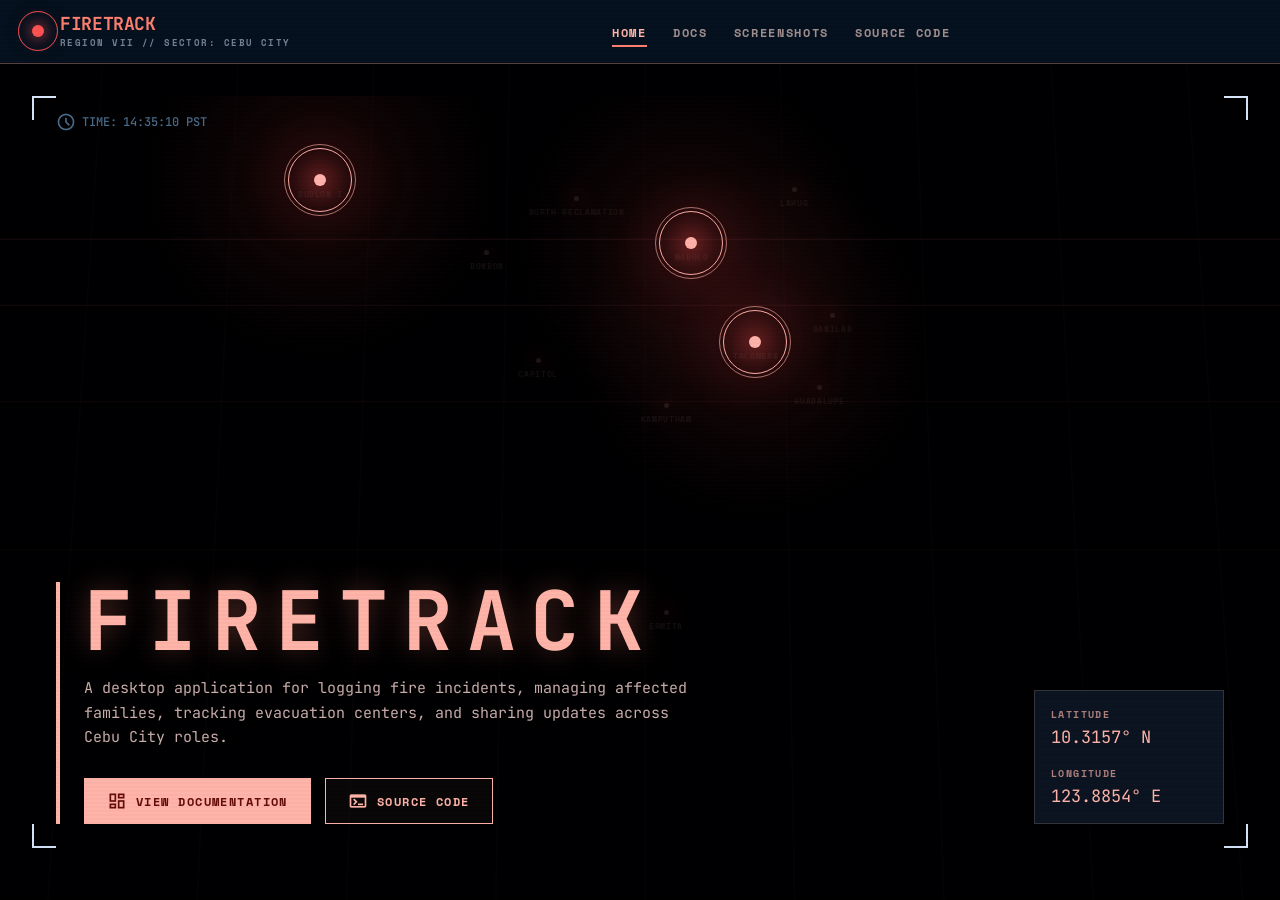
==== commit 0b48e3cb: "update website" ====
--- a/firetrackweb/index.html
+++ b/firetrackweb/index.html
@@ -343,6 +343,10 @@
 
     <section id="source" class="page page-source" data-page="source" aria-labelledby="source-title" hidden>
       <aside class="file-tree">
+        <a class="github-source-link" href="https://github.com/zedric-git/FIRETRACK" target="_blank" rel="noopener noreferrer" aria-label="View FireTrack on GitHub">
+          <span class="github-source-icon" aria-hidden="true">&lt;/&gt;</span>
+          <span>VIEW ON GITHUB</span>
+        </a>
         <div class="explorer-title">Explorer</div>
         <button class="tree-row root is-open" id="source-root-toggle" type="button"><span class="material-symbols-outlined folder-arrow">keyboard_arrow_down</span><span class="material-symbols-outlined folder-icon">folder_open</span><span>CPE262_FINAL_PROJECT</span></button>
         <div id="source-tree" class="source-tree" aria-label="Project source files"></div>
--- a/firetrackweb/styles.css
+++ b/firetrackweb/styles.css
@@ -1318,6 +1318,33 @@
   height: 100vh;
 }
 
+.github-source-link {
+  display: flex;
+  align-items: center;
+  gap: 8px;
+  min-height: 32px;
+  padding: 0 16px;
+  border-bottom: 1px solid #2A3F52;
+  color: #4A6B8A;
+  font: 700 10px Consolas, "JetBrains Mono", monospace;
+  letter-spacing: 1.5px;
+  line-height: 1;
+  text-decoration: none;
+  white-space: nowrap;
+  transition: color .18s ease;
+}
+
+.github-source-link:hover,
+.github-source-link:focus-visible {
+  color: #FF8070;
+}
+
+.github-source-icon {
+  font-size: 11px;
+  letter-spacing: 0;
+  line-height: 1;
+}
+
 .page-source {
   padding-top: 0;
   background: rgba(6, 20, 35, .98);
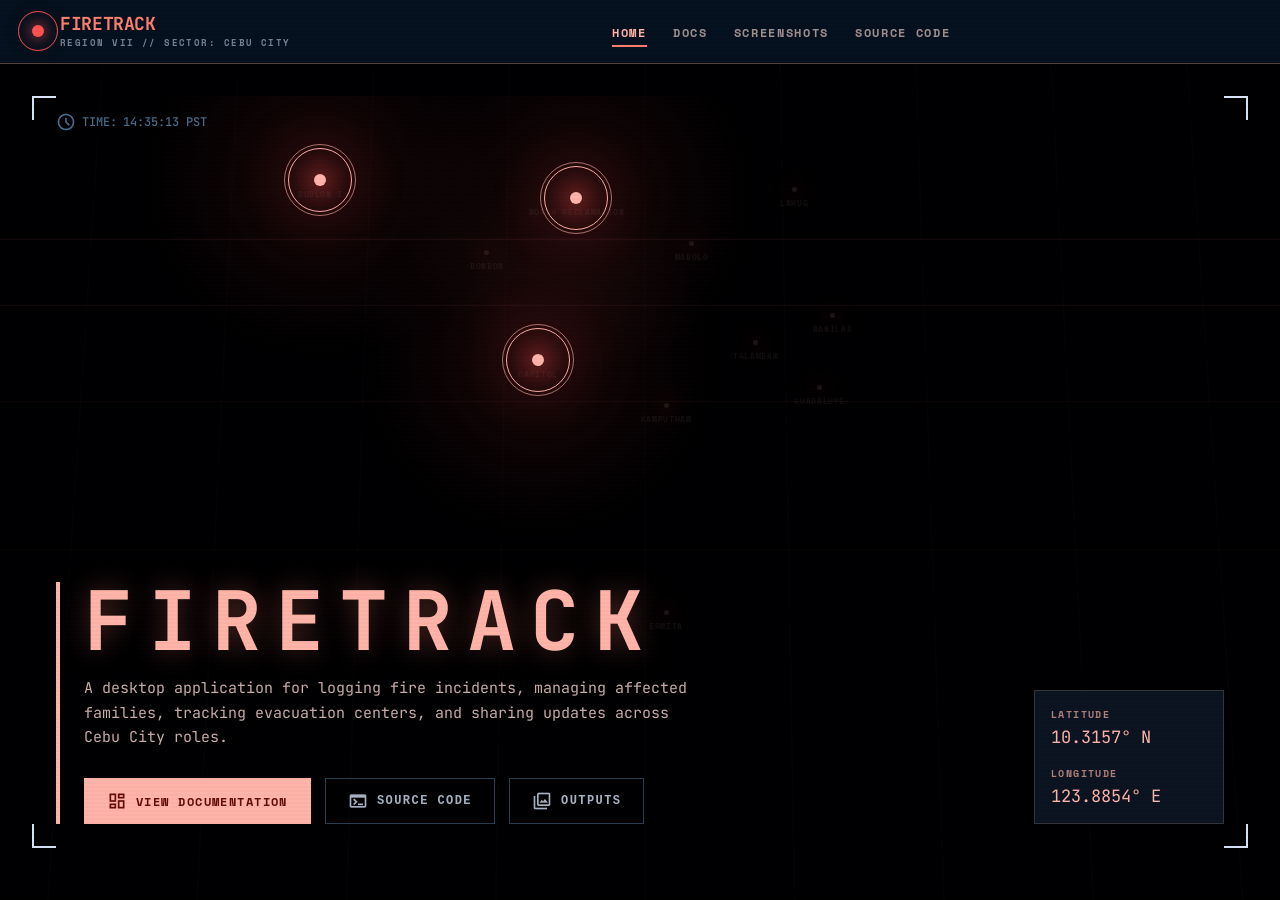
==== commit 915ecdb7: "added output button" ====
--- a/firetrackweb/index.html
+++ b/firetrackweb/index.html
@@ -62,6 +62,7 @@
         <div class="hero-actions">
           <a href="#docs" data-route="docs" class="primary-action"><span class="material-symbols-outlined">dashboard</span> View Documentation</a>
           <a href="#source" data-route="source" class="secondary-action"><span class="material-symbols-outlined">terminal</span> Source Code</a>
+          <a href="#screenshots" data-route="screenshots" class="secondary-action"><span class="material-symbols-outlined">photo_library</span> Outputs</a>
         </div>
       </div>
     </section>
--- a/firetrackweb/styles.css
+++ b/firetrackweb/styles.css
@@ -505,26 +505,33 @@
   gap: 9px;
   min-height: 46px;
   padding: 0 22px;
-  border: 1px solid var(--primary);
   font: 700 12px var(--caps);
   letter-spacing: .12em;
   text-transform: uppercase;
-  transition: transform .15s ease, background .2s ease, color .2s ease;
+  transition: transform .15s ease, border-color .2s ease, background .2s ease, color .2s ease;
 }
 
 .primary-action {
+  border: 1px solid var(--primary);
   background: var(--primary);
   color: #640c08;
 }
 
 .secondary-action {
-  background: rgba(255, 180, 169, .04);
-  color: var(--primary);
+  border: 1px solid #2A3F52;
+  background: transparent;
+  color: rgba(214, 228, 249, .78);
+  font-family: Consolas, "Courier New", monospace;
 }
 
 .primary-action:hover,
 .secondary-action:hover {
   transform: translateY(-2px);
+}
+
+.secondary-action:hover {
+  border-color: #FF8070;
+  color: #FF9B8A;
 }
 
 .page-panel,
